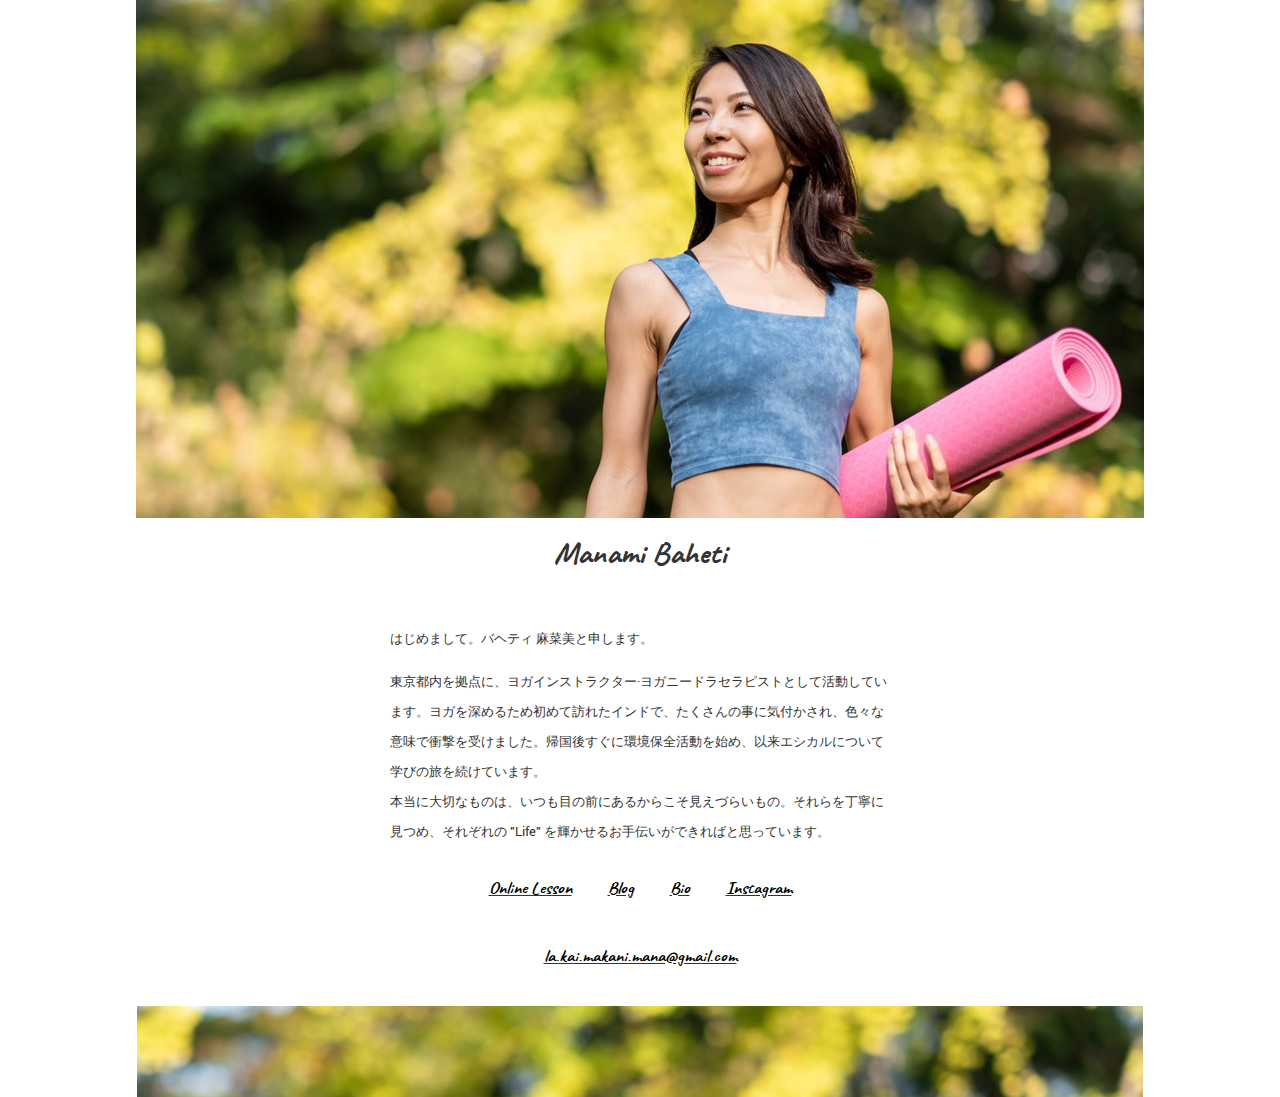
==== index.html @ c00d8f04 "Migrate from rails app to static app" ====
<!DOCTYPE html>
<html>
  <head>
    <title>Manami Baheti</title>
    <meta name="viewport" content="width=device-width, initial-scale=1.0">
    <link rel="stylesheet" media="all" href="assets/main.css"/>
  </head>

  <body>
    <div id='content'>
  <img id="headline" src="assets/headline.jpeg" />
  <div id='name-header-full'><h1>Manami Baheti</h1></div>
  <div id='inner'>
    <p>はじめまして。バヘティ 麻菜美と申します。</p>
    <p>
      東京都内を拠点に、ヨガインストラクター·ヨガニードラセラピストとして活動しています。ヨガを深めるため初めて訪れたインドで、たくさんの事に気付かされ、色々な意味で衝撃を受けました。帰国後すぐに環境保全活動を始め、以来エシカルについて学びの旅を続けています。<br>
      本当に大切なものは、いつも目の前にあるからこそ見えづらいもの。それらを丁寧に見つめ、それぞれの &quot;Life&quot; を輝かせるお手伝いができればと思っています。
    </p>
    <ul class='nav'>
      <li class='nav'><a href="bookings.html">Online Lesson</a></li>
      <li class='nav'><a href="articles/index.html">Blog</a></li>
      <li class='nav'><a href="bio.html">Bio</a></li>
      <li class='nav'><a href="https://www.instagram.com/manami_baheti">Instagram</a></li>
      <li class='nav'><a href="mailto:la.kai.makani.mana@gmail.com">la.kai.makani.mana@gmail.com</a></li>
    </ul>
  </div>
  <img id="footer" src="assets/footer.jpeg" />
</div>

  </body>
</html>
---- assets/main.css ----
@font-face {
  font-family: 'caveatbold';
  src: url('caveat/caveat-bold-webfont.woff2') format('woff2'),
       url('caveat/caveat-bold-webfont.woff') format('woff');
  font-weight: normal;
  font-style: normal;
}

@font-face {
  font-family: 'robotoregular';
  src: url('roboto/Roboto-Regular.ttf') format('truetype');
  font-weight: normal;
  font-style: normal;
}

body {
  font-weight: 300;
  line-height: 30px;
  margin: 0px;
  color: #333;
  min-height: 100%;
}

h1 {
  font-family: 'caveatbold';
  text-align: center;
  font-weight: 900;
  letter-spacing: -4;
  white-space: nowrap;
}


#inner {
  font-family: 'robotoregular';
  font-size: small;
  max-width: 500px;
  margin: 0px auto;
  padding-left: 15px;
  padding-right: 15px;
  padding-top: 20px;
  padding-bottom: 10px;
}

#headline {
  max-width: 100%;
  max-height: 100%;
  margin-right: auto;
  margin-left: auto;
  display: block;
}

#content {
  min-height: 500px;
}

#name-header-full {
  max-width: 500px;
  margin: 0px auto;
}

#footer {
  max-width: 100%;
  max-height: 100%;
  margin-right: auto;
  margin-left: auto;
  display: block;
}

/* welcome.css */
misc {
  margin-left: 10px;
  color: #333;
  font-size: 15px;
  display:inline-block;
}

.nav {
  font-family: 'caveatbold';
  font-size: large;
  list-style-type: none;
  margin: 0;
  padding: 0;
  overflow: hidden;
  text-align: center;
}

.nav li {
  display: inline-block;
  text-decoration: underline;
}

.nav li a {
  display: block;
  color: black;
  text-align: center;
  padding: 14px 16px;
  text-decoration: none;
}

/* bookings.css */
.stress {
  font-weight: bold;
}

.underline {
  text-decoration: underline;
}

.center {
  text-align: center;
}

.right {
  text-align: right;
}

.ticket { 
  padding: 2px;
  vertical-align: top;
}

.ticket_title {
  font-weight: bold;
  white-space: nowrap;
}

.ticket_price {
  display: table-cell;
}

.ticket_breakdown {
  display: table-cell;
}

.highlight_row {
  background: #dfdfdf;
}

hr.fade{
  border: 0;
  height: 1px;
  background-image: -webkit-linear-gradient(left, #f0f0f0, #8c8b8b, #f0f0f0);
  background-image: -moz-linear-gradient(left, #f0f0f0, #8c8b8b, #f0f0f0);
  background-image: -ms-linear-gradient(left, #f0f0f0, #8c8b8b, #f0f0f0);
  background-image: -o-linear-gradient(left, #f0f0f0, #8c8b8b, #f0f0f0);
}

/* bio.css */
td { 
  padding: 5px;
  vertical-align: top;
}

#year {
  font-weight: bold;
  white-space: nowrap;
}

#description p {
  display: table-cell;
}

#selected {
  font-size: x-large; 
}
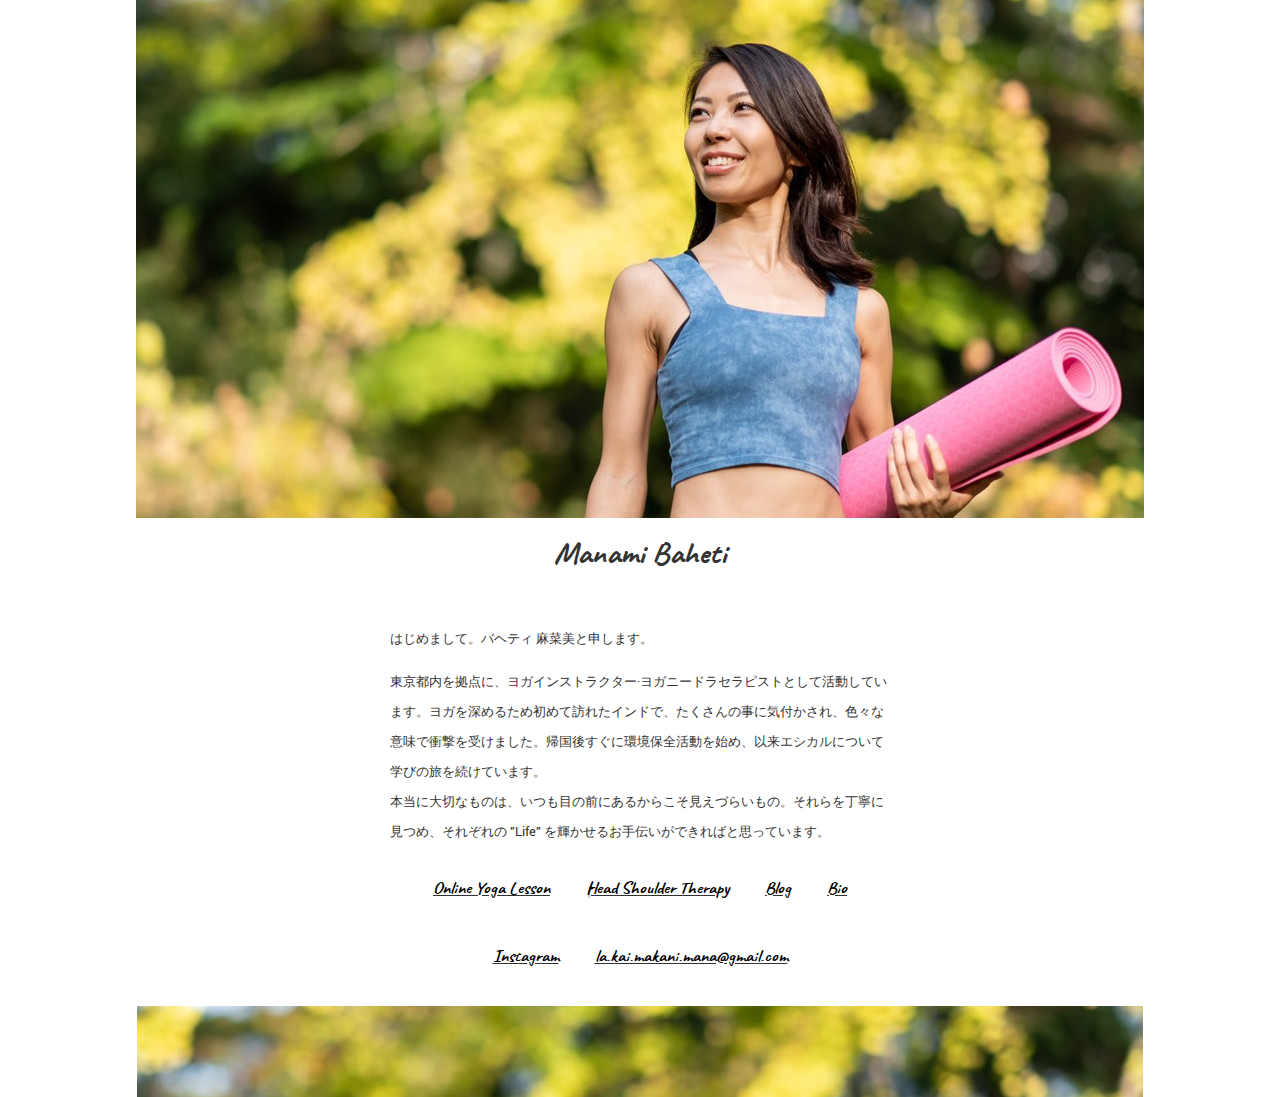
==== commit 5192d7ed: "Add head shoulder therapy page" ====
--- a/index.html
+++ b/index.html
@@ -17,7 +17,8 @@
       本当に大切なものは、いつも目の前にあるからこそ見えづらいもの。それらを丁寧に見つめ、それぞれの &quot;Life&quot; を輝かせるお手伝いができればと思っています。
     </p>
     <ul class='nav'>
-      <li class='nav'><a href="bookings.html">Online Lesson</a></li>
+      <li class='nav'><a href="bookings.html">Online Yoga Lesson</a></li>
+      <li class='nav'><a href="head_shoulder_therapy.html">Head Shoulder Therapy</a></li>
       <li class='nav'><a href="articles/index.html">Blog</a></li>
       <li class='nav'><a href="bio.html">Bio</a></li>
       <li class='nav'><a href="https://www.instagram.com/manami_baheti">Instagram</a></li>
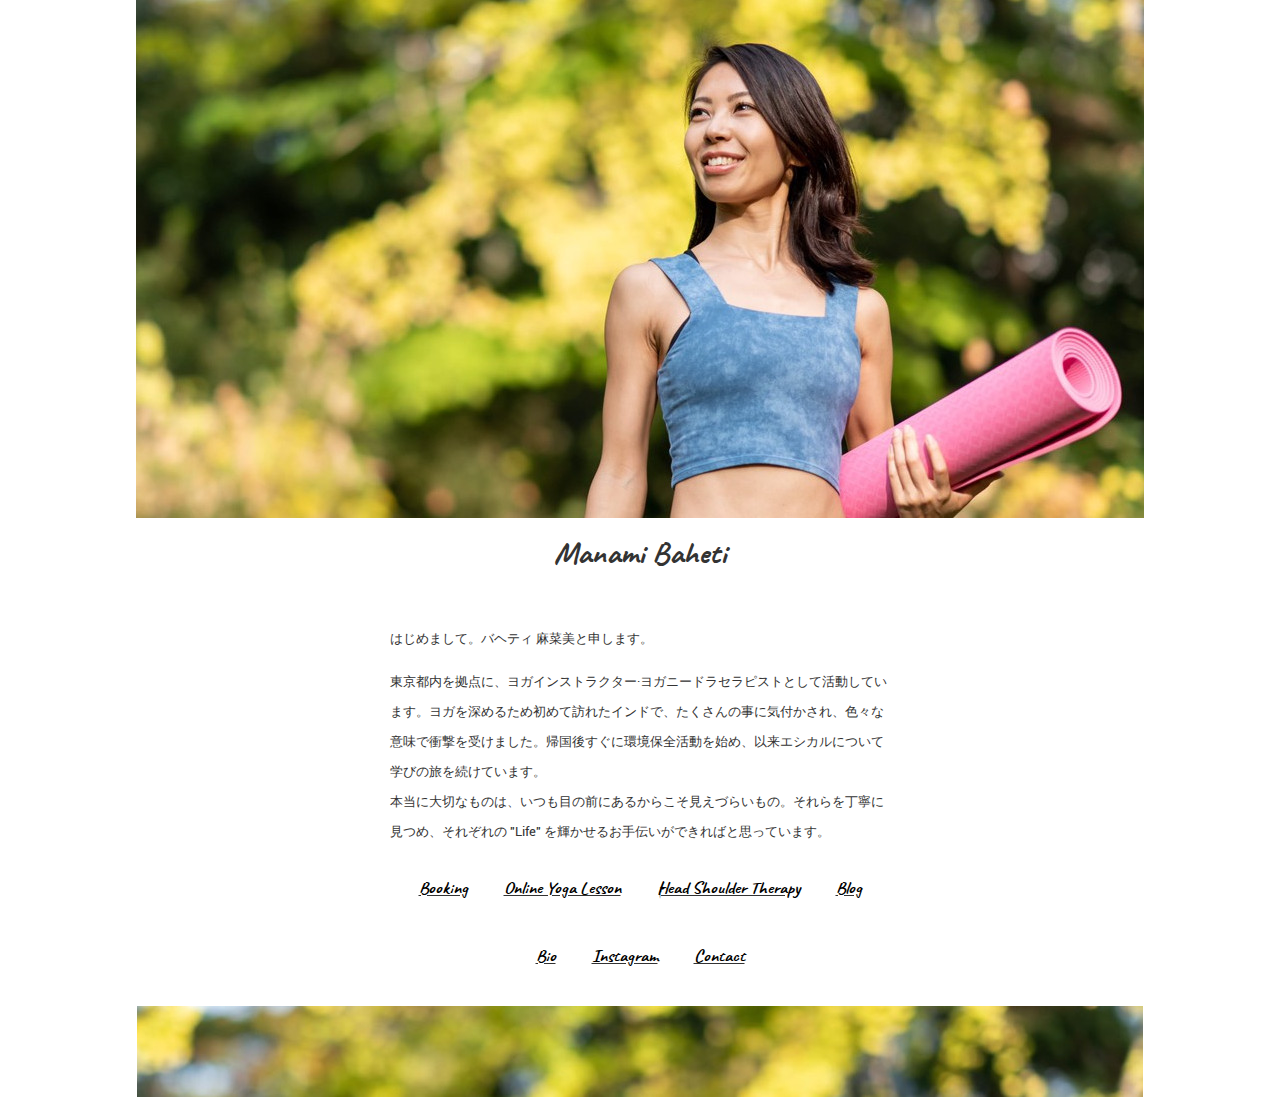
==== commit 1cbae19f: "Add capability to book calendar" ====
--- a/index.html
+++ b/index.html
@@ -17,12 +17,13 @@
       本当に大切なものは、いつも目の前にあるからこそ見えづらいもの。それらを丁寧に見つめ、それぞれの &quot;Life&quot; を輝かせるお手伝いができればと思っています。
     </p>
     <ul class='nav'>
-      <li class='nav'><a href="bookings.html">Online Yoga Lesson</a></li>
+      <li class='nav'><a href="bookings.html">Booking</a></li>
+      <li class='nav'><a href="online_yoga.html">Online Yoga Lesson</a></li>
       <li class='nav'><a href="head_shoulder_therapy.html">Head Shoulder Therapy</a></li>
       <li class='nav'><a href="articles/index.html">Blog</a></li>
       <li class='nav'><a href="bio.html">Bio</a></li>
       <li class='nav'><a href="https://www.instagram.com/manami_baheti">Instagram</a></li>
-      <li class='nav'><a href="mailto:la.kai.makani.mana@gmail.com">la.kai.makani.mana@gmail.com</a></li>
+      <li class='nav'><a href="mailto:la.kai.makani.mana@gmail.com">Contact</a></li>
     </ul>
   </div>
   <img id="footer" src="assets/footer.jpeg" />
